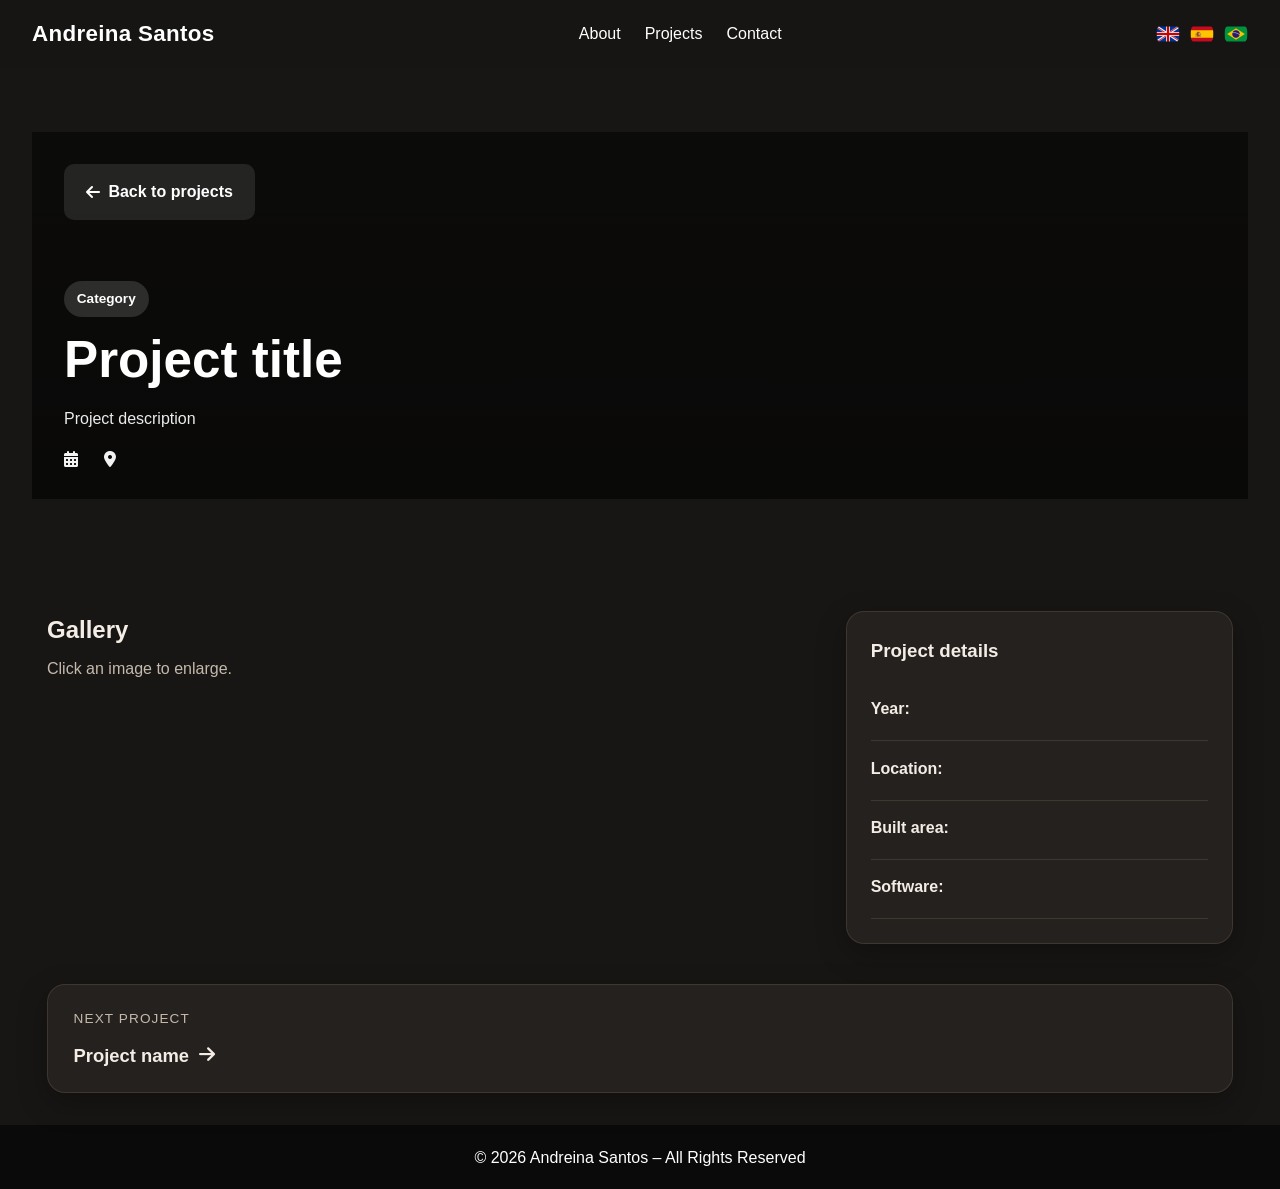
==== project.html @ 49c0d1c9 "Initial portfolio" ====
<!DOCTYPE html>
<html lang="pt">

<head>
    <meta charset="UTF-8">
    <meta name="viewport" content="width=device-width, initial-scale=1.0">
    <title>Project | Andreina Santos | Architecture Portfolio</title>

    <link rel="icon" href="assets/hero/icon.ico">
    <link rel="stylesheet" href="css/style.css">
    <link rel="stylesheet" href="https://cdnjs.cloudflare.com/ajax/libs/font-awesome/6.4.0/css/all.min.css">

    <script src="js/projects-data.js" defer></script>
    <script src="js/script.js" defer></script>
</head>

<body>
    <header>
        <a href="index.html" class="logo">Andreina Santos</a>

        <div class="menu-toggle" id="menu-toggle">
            <i class="fas fa-bars"></i>
        </div>

        <nav id="navbar">
            <ul>
                <li><a href="index.html#about" id="nav-about">About</a></li>
                <li><a href="index.html#projects" id="nav-projects">Projects</a></li>
                <li><a href="index.html#contact" id="nav-contact">Contact</a></li>
            </ul>
        </nav>

        <div class="lang-switch">
            <img src="assets/flags/flag-en.png" alt="English" data-lang="en">
            <img src="assets/flags/flag-es.png" alt="Español" data-lang="es">
            <img src="assets/flags/flag-pt.png" alt="Português" data-lang="pt">
        </div>
    </header>

    <section class="project-hero">
        <div class="project-hero-overlay">
            <a href="index.html#projects" class="back-link">
                <i class="fas fa-arrow-left"></i>
                <span id="back-to-projects">Back to projects</span>
            </a>

            <div class="project-hero-content">
                <span class="project-category" id="project-category">Category</span>
                <h1 id="project-title">Project title</h1>
                <p id="project-desc">Project description</p>

                <div class="project-meta-inline">
                    <span><i class="fas fa-calendar-alt"></i> <span id="year-value"></span></span>
                    <span><i class="fas fa-location-dot"></i> <span id="location-value"></span></span>
                </div>
            </div>
        </div>
    </section>

    <section class="project-layout">
        <div class="project-main">
            <div class="project-gallery-header">
                <h2 id="gallery-title">Gallery</h2>
                <p id="gallery-subtitle">Click an image to enlarge.</p>
            </div>

            <div class="gallery" id="gallery"></div>
        </div>

        <aside class="project-sidebar glass-card">
            <h3 id="details-title">Project details</h3>

            <ul class="project-info-list">
                <li>
                    <strong id="year-label">Year:</strong>
                    <span id="year-value-side"></span>
                </li>
                <li>
                    <strong id="location-label">Location:</strong>
                    <span id="location-value-side"></span>
                </li>
                <li>
                    <strong id="area-label">Built area:</strong>
                    <span id="area-value"></span>
                </li>
                <li>
                    <strong id="software-label">Software:</strong>
                    <span id="software-value"></span>
                </li>
            </ul>
        </aside>
    </section>

    <section class="next-project-section">
        <div class="next-project-card glass-card" id="next-project-card">
            <span class="next-project-label" id="next-project-label">Next Project</span>
            <a href="#" id="next-project-link" class="next-project-link">
                <span id="next-project-name">Project name</span>
                <i class="fas fa-arrow-right"></i>
            </a>
        </div>
    </section>

    <div id="lightbox" class="lightbox">
        <span class="close">&times;</span>
        <img class="lightbox-content" id="lightbox-img" alt="Expanded project image">
        <div class="lightbox-counter" id="lightbox-counter">1 / 1</div>
        <a class="prev">&#10094;</a>
        <a class="next">&#10095;</a>
    </div>

    <footer>
        <p>© 2026 Andreina Santos – All Rights Reserved</p>
    </footer>

    <div id="dark-mode-toggle" aria-label="Toggle dark mode" title="Toggle dark mode">
        <i class="fas fa-moon"></i>
    </div>
</body>

</html>
---- css/style.css ----
:root {
    --bg: #f5f1eb;
    --bg-soft: #fffdf8;
    --text: #25211d;
    --text-soft: #6d645c;
    --primary: #795238;
    --primary-dark: #5c3d2a;
    --border: rgba(75, 53, 35, 0.12);
    --shadow: 0 10px 30px rgba(38, 29, 21, 0.10);
    --radius: 18px;
    --header-bg: rgba(29, 26, 23, 0.90);
}

* {
    margin: 0;
    padding: 0;
    box-sizing: border-box;
}

html {
    scroll-behavior: smooth;
}

body {
    font-family: Arial, sans-serif;
    line-height: 1.6;
    background: var(--bg);
    color: var(--text);
}

img {
    max-width: 100%;
    display: block;
}

header {
    display: flex;
    justify-content: space-between;
    align-items: center;
    gap: 1rem;
    padding: 1rem 2rem;
    background: var(--header-bg);
    color: #fff;
    position: sticky;
    top: 0;
    z-index: 999;
    backdrop-filter: blur(12px);
}

header .logo {
    font-size: 1.4rem;
    font-weight: bold;
    letter-spacing: 0.3px;
    white-space: nowrap;
    color: #fff;
    text-decoration: none;
    transition: color 0.3s ease, transform 0.3s ease;
}

header .logo:hover {
    color: var(--primary);
}

nav ul {
    display: flex;
    list-style: none;
    gap: 24px;
}

nav ul li a {
    color: #fff;
    text-decoration: none;
    transition: color 0.3s ease;
}

nav ul li a:hover {
    color: var(--primary);
}

.lang-switch {
    display: flex;
    align-items: center;
}

.lang-switch img {
    width: 24px;
    margin-left: 10px;
    cursor: pointer;
    border-radius: 50%;
    transition: transform 0.25s ease;
}

.lang-switch img:hover {
    transform: scale(1.12);
}

.menu-toggle {
    display: none;
    font-size: 1.8rem;
    cursor: pointer;
    color: #fff;
}

section {
    padding: 4rem 2rem;
}

.section-heading {
    max-width: 900px;
    margin: 0 auto 2rem;
    text-align: center;
}

.section-tag {
    display: inline-block;
    margin-bottom: 0.8rem;
    padding: 0.35rem 0.9rem;
    background: rgba(121, 82, 56, 0.12);
    color: var(--primary-dark);
    border-radius: 999px;
    font-size: 0.85rem;
    font-weight: bold;
}

.section-heading h2 {
    position: relative;
    display: block;
    width: fit-content;
    margin: 0 auto 0.9rem;
    font-size: 2rem;
    padding-bottom: 10px;
}

.section-heading h2::after {
    content: "";
    position: absolute;
    left: 50%;
    bottom: 0;
    width: 0;
    height: 2px;
    background: linear-gradient(90deg, transparent, var(--primary), transparent);
    transform: translateX(-50%);
    transition: width 0.45s ease;
}

.section-reveal.visible .section-heading h2::after {
    width: 110px;
}

.section-subtitle {
    max-width: 650px;
    margin: 0 auto;
    color: var(--text-soft);
}

.hero {
    min-height: 88vh;
    display: flex;
    align-items: center;
    justify-content: center;
    text-align: center;
    padding: 6rem 2rem;
    color: #fff;
    position: relative;
    overflow: hidden;
}

.hero-video {
    position: absolute;
    top: 50%;
    left: 50%;
    width: 100%;
    height: 100%;
    object-fit: cover;
    transform: translate(-50%, -50%);
    z-index: 0;
}

.hero-overlay {
    position: absolute;
    inset: 0;
    background: linear-gradient(rgba(0, 0, 0, 0.58), rgba(0, 0, 0, 0.68));
    z-index: 1;
}

.hero-content {
    max-width: 820px;
    animation: fadeUp 0.9s ease;
    position: relative;
    z-index: 2;
}

.hero-kicker {
    display: inline-block;
    margin-bottom: 1rem;
    padding: 0.4rem 0.95rem;
    border: 1px solid rgba(255, 255, 255, 0.22);
    border-radius: 999px;
    font-size: 0.9rem;
    backdrop-filter: blur(6px);
}

.hero h1 {
    font-size: clamp(2.3rem, 5vw, 4.2rem);
    line-height: 1.1;
    margin-bottom: 1rem;
}

.hero p {
    max-width: 700px;
    margin: 0 auto 1.7rem;
    font-size: 1.05rem;
    color: rgba(255, 255, 255, 0.9);
}

.hero-actions {
    display: flex;
    justify-content: center;
    gap: 14px;
    flex-wrap: wrap;
}

.btn-hero,
.btn-outline,
.back-link {
    position: relative;
    overflow: hidden;
    display: inline-flex;
    align-items: center;
    justify-content: center;
    gap: 8px;
    padding: 0.95rem 1.4rem;
    border-radius: 10px;
    text-decoration: none;
    font-weight: bold;
    transition: all 0.3s ease;
}

.btn-hero::before,
.btn-outline::before,
.back-link::before {
    content: "";
    position: absolute;
    top: 0;
    left: -120%;
    width: 120%;
    height: 2px;
    background: rgba(255, 255, 255, 0.9);
    transition: left 0.4s ease;
}

.btn-hero:hover::before,
.btn-outline:hover::before,
.back-link:hover::before {
    left: 100%;
}

.btn-hero {
    background: var(--primary);
    color: #fff;
    box-shadow: 0 10px 30px rgba(121, 82, 56, 0.25);
}

.btn-hero:hover {
    background: var(--primary-dark);
    transform: translateY(-3px);
}

.btn-outline {
    border: 1px solid rgba(255, 255, 255, 0.28);
    color: #fff;
    background: rgba(255, 255, 255, 0.06);
}

.btn-outline:hover {
    transform: translateY(-3px);
    background: rgba(255, 255, 255, 0.12);
}

.glass-card {
    background: rgba(255, 255, 255, 0.7);
    border: 1px solid rgba(255, 255, 255, 0.5);
    backdrop-filter: blur(12px);
    box-shadow: var(--shadow);
    border-radius: var(--radius);
}

.about-container {
    display: flex;
    align-items: center;
    gap: 2rem;
    flex-wrap: wrap;
    max-width: 1100px;
    margin: 0 auto;
    padding: 2rem;
}

.about-img img {
    width: 220px;
    height: 220px;
    object-fit: cover;
    border-radius: 50%;
    box-shadow: 0 12px 30px rgba(0, 0, 0, 0.15);
}

.about-text {
    flex: 1;
    min-width: 280px;
}

.about-text p {
    margin-top: 1rem;
    color: var(--text-soft);
}

.projects-toolbar {
    max-width: 1200px;
    margin: 0 auto 2rem;
    display: flex;
    gap: 1rem;
    justify-content: space-between;
    align-items: center;
    flex-wrap: wrap;
}

.projects-actions {
    display: flex;
    justify-content: center;
    margin-top: 2rem;
}

.btn-load-more {
    border: none;
    padding: 0.95rem 1.4rem;
    border-radius: 10px;
    background: var(--primary);
    color: #fff;
    font-weight: bold;
    cursor: pointer;
    box-shadow: 0 10px 30px rgba(121, 82, 56, 0.25);
    transition: all 0.3s ease;
}

.btn-load-more:hover {
    background: var(--primary-dark);
    transform: translateY(-3px);
}

body.dark-mode .btn-load-more {
    background: var(--primary);
    color: #fff;
}

body.dark-mode .btn-load-more:hover {
    background: var(--primary-dark);
}

body.dark-mode .card:hover {
    border-color: rgba(121, 82, 56, 0.45);
}

.filter-buttons {
    display: flex;
    gap: 10px;
    flex-wrap: wrap;
}

.filter-btn {
    border: none;
    padding: 0.75rem 1rem;
    border-radius: 999px;
    background: #fff;
    color: var(--text);
    cursor: pointer;
    box-shadow: var(--shadow);
    transition: all 0.25s ease;
}

.filter-btn:hover,
.filter-btn.active {
    background: var(--primary);
    color: #fff;
    transform: translateY(-2px);
}

.search-box {
    display: flex;
    align-items: center;
    gap: 10px;
    background: #fff;
    padding: 0.8rem 1rem;
    border-radius: 999px;
    box-shadow: var(--shadow);
    min-width: 260px;
}

.search-box i {
    color: var(--text-soft);
}

.search-box input {
    border: none;
    outline: none;
    width: 100%;
    background: transparent;
    color: var(--text);
}

.project-grid {
    max-width: 1200px;
    margin: 0 auto;
    display: grid;
    grid-template-columns: repeat(auto-fit, minmax(280px, 1fr));
    gap: 22px;
}

.card {
    position: relative;
    border-radius: 18px;
    overflow: hidden;
    background: #fff;
    box-shadow: var(--shadow);
    border: 1px solid var(--border);
    transition: transform 0.35s ease, box-shadow 0.35s ease, border-color 0.35s ease;
}

.card::before,
.card::after {
    content: "";
    position: absolute;
    width: 34px;
    height: 34px;
    opacity: 0;
    transition: opacity 0.35s ease, transform 0.35s ease;
    pointer-events: none;
    z-index: 3;
}

.card::before {
    top: 12px;
    left: 12px;
    border-top: 2px solid var(--primary);
    border-left: 2px solid var(--primary);
    transform: translate(-6px, -6px);
}

.card::after {
    bottom: 12px;
    right: 12px;
    border-bottom: 2px solid var(--primary);
    border-right: 2px solid var(--primary);
    transform: translate(6px, 6px);
}

.card:hover {
    transform: translateY(-8px);
    box-shadow: 0 20px 45px rgba(15, 23, 42, 0.14);
    border-color: rgba(121, 82, 56, 0.35);
}

.card:hover::before,
.card:hover::after {
    opacity: 1;
    transform: translate(0, 0);
}

.card a {
    text-decoration: none;
    color: inherit;
    display: block;
}

.card-image-wrap {
    position: relative;
    overflow: hidden;
}

.card img {
    width: 100%;
    height: 250px;
    object-fit: cover;
    transition: transform 0.5s ease;
}

.card:hover img {
    transform: scale(1.06);
}

.card-overlay {
    position: absolute;
    inset: 0;
    background: linear-gradient(to top, rgba(0, 0, 0, 0.58), rgba(0, 0, 0, 0.12));
    display: flex;
    align-items: flex-end;
    justify-content: flex-start;
    padding: 1rem;
    opacity: 0;
    transition: opacity 0.3s ease;
}

.card:hover .card-overlay {
    opacity: 1;
}

.card-view {
    color: #fff;
    font-weight: bold;
    background: rgba(255, 255, 255, 0.16);
    padding: 0.45rem 0.8rem;
    border-radius: 999px;
    backdrop-filter: blur(6px);
}

.card-info {
    padding: 1.15rem;
}

.card-top-meta,
.card-bottom-meta {
    display: flex;
    flex-wrap: wrap;
    gap: 8px;
}

.card-top-meta {
    margin-bottom: 0.9rem;
}

.card-bottom-meta {
    margin-top: 1rem;
}

.badge {
    display: inline-flex;
    padding: 0.35rem 0.7rem;
    border-radius: 999px;
    background: rgba(121, 82, 56, 0.1);
    color: var(--primary-dark);
    font-size: 0.8rem;
    font-weight: bold;
}

.card-info h3 {
    font-size: 1.1rem;
    line-height: 1.35;
    margin-bottom: 0.55rem;
}

.card-info p {
    color: var(--text-soft);
    font-size: 0.95rem;
}

.card-bottom-meta span {
    font-size: 0.82rem;
    color: #75695f;
}

.empty-state {
    text-align: center;
    margin-top: 1.5rem;
    color: var(--text-soft);
}

#contact {
    text-align: center;
}

.contact-card {
    max-width: 700px;
    margin: 0 auto;
    padding: 2rem;
}

.socials {
    margin-top: 0.6rem;
    display: flex;
    justify-content: center;
    gap: 18px;
}

.socials a {
    width: 58px;
    height: 58px;
    display: inline-flex;
    align-items: center;
    justify-content: center;
    border-radius: 50%;
    background: #fff;
    color: var(--text);
    font-size: 1.45rem;
    box-shadow: var(--shadow);
    text-decoration: none;
    transition: transform 0.3s ease, background 0.3s ease, color 0.3s ease, box-shadow 0.3s ease;
}

.socials a:hover {
    transform: translateY(-4px) scale(1.08);
}

.socials a.linkedin:hover {
    background: #0a66c2;
    color: #fff;
    box-shadow: 0 10px 25px rgba(10, 102, 194, 0.35);
}

.socials a.instagram:hover {
    background: linear-gradient(135deg, #f58529, #dd2a7b, #8134af, #515bd4);
    color: #fff;
    box-shadow: 0 10px 25px rgba(221, 42, 123, 0.35);
}

.socials a.email:hover {
    background: var(--primary);
    color: #fff;
    box-shadow: 0 10px 25px rgba(121, 82, 56, 0.35);
}

footer {
    text-align: center;
    padding: 1.2rem;
    background: #111;
    color: #fff;
    margin-top: 2rem;
}

.project-hero {
    min-height: 55vh;
    background-position: center;
    background-size: cover;
    background-repeat: no-repeat;
    display: flex;
    align-items: stretch;
}

.project-hero-overlay {
    width: 100%;
    padding: 2rem;
    background: linear-gradient(rgba(0, 0, 0, 0.5), rgba(0, 0, 0, 0.6));
    color: #fff;
    display: flex;
    flex-direction: column;
    justify-content: space-between;
}

.back-link {
    align-self: flex-start;
    margin-bottom: 2rem;
    background: rgba(255, 255, 255, 0.1);
    color: #fff;
}

.back-link:hover {
    background: rgba(255, 255, 255, 0.18);
    transform: translateY(-2px);
}

.project-hero-content {
    max-width: 900px;
}

.project-category {
    display: inline-block;
    margin-bottom: 0.9rem;
    padding: 0.45rem 0.8rem;
    border-radius: 999px;
    background: rgba(255, 255, 255, 0.14);
    font-size: 0.85rem;
    font-weight: bold;
}

.project-hero-content h1 {
    font-size: clamp(2rem, 4vw, 3.4rem);
    line-height: 1.15;
    margin-bottom: 1rem;
}

.project-hero-content p {
    max-width: 760px;
    color: rgba(255, 255, 255, 0.92);
}

.project-meta-inline {
    margin-top: 1.2rem;
    display: flex;
    gap: 18px;
    flex-wrap: wrap;
}

.project-meta-inline span {
    display: inline-flex;
    align-items: center;
    gap: 8px;
    color: rgba(255, 255, 255, 0.95);
}

.project-layout {
    max-width: 1250px;
    margin: 0 auto;
    padding: 3rem 2rem 0;
    display: grid;
    grid-template-columns: 2fr 1fr;
    gap: 24px;
}

.project-main {
    min-width: 0;
}

.project-gallery-header {
    margin-bottom: 1.4rem;
}

.project-gallery-header h2 {
    margin-bottom: 0.4rem;
}

.project-gallery-header p {
    color: var(--text-soft);
}

.project-sidebar {
    padding: 1.5rem;
    align-self: start;
    position: sticky;
    top: 100px;
}

.project-sidebar h3 {
    margin-bottom: 1rem;
}

.project-info-list {
    list-style: none;
}

.project-info-list li {
    display: flex;
    flex-direction: column;
    gap: 4px;
    padding: 0.9rem 0;
    border-bottom: 1px solid var(--border);
}

.next-project-section {
    max-width: 1250px;
    margin: 2.5rem auto 0;
    padding: 0 2rem;
}

.next-project-card {
    padding: 1.4rem 1.6rem;
    display: flex;
    flex-direction: column;
    gap: 0.7rem;
}

.next-project-label {
    font-size: 0.85rem;
    color: var(--text-soft);
    text-transform: uppercase;
    letter-spacing: 0.08em;
}

.next-project-link {
    display: inline-flex;
    align-items: center;
    gap: 10px;
    font-size: 1.15rem;
    font-weight: bold;
    color: var(--text);
    text-decoration: none;
    transition: color 0.3s ease, transform 0.3s ease;
}

.next-project-link:hover {
    color: var(--primary);
    transform: translateX(4px);
}

.gallery {
    display: grid;
    grid-template-columns: repeat(2, minmax(0, 1fr));
    gap: 16px;
}

.featured-image {
    grid-column: 1 / -1;
    height: 520px;
}

.img-wrapper {
    position: relative;
    overflow: hidden;
    border-radius: 14px;
    cursor: pointer;
    box-shadow: var(--shadow);
    height: 320px;
    background: #111;
}

.img-wrapper img {
    width: 100%;
    height: 100%;
    object-fit: cover;
    transition: transform 0.35s ease;
}

.img-wrapper {
    position: relative;
    overflow: hidden;
    border-radius: 14px;
    cursor: pointer;
    box-shadow: var(--shadow);
}

.img-wrapper img {
    width: 100%;
    height: 280px;
    object-fit: cover;
    transition: transform 0.35s ease;
}

.img-wrapper:hover img {
    transform: scale(1.06);
}

.zoom-icon {
    position: absolute;
    top: 50%;
    left: 50%;
    transform: translate(-50%, -50%) scale(0.8);
    opacity: 0;
    color: #fff;
    font-size: 2rem;
    pointer-events: none;
    transition: all 0.3s ease;
}

.img-wrapper::before {
    content: "";
    position: absolute;
    inset: 0;
    background: rgba(0, 0, 0, 0.34);
    opacity: 0;
    transition: opacity 0.3s ease;
}

.img-wrapper:hover::before {
    opacity: 1;
}

.img-wrapper:hover .zoom-icon {
    opacity: 1;
    transform: translate(-50%, -50%) scale(1);
}

.lightbox {
    display: none;
    position: fixed;
    z-index: 3000;
    padding-top: 60px;
    inset: 0;
    background: rgba(0, 0, 0, 0.92);
}

.lightbox img {
    margin: auto;
    display: block;
    width: 80vw;
    height: 80vh;
    object-fit: contain;
    border-radius: 8px;
}


/*
.lightbox img {
    margin: auto;
    display: block;
    width: 70vw;   se para reduzir o tamanho da imagem na tela, altere para 60vw
    height: 70vh;  se para reduzir o tamanho da imagem na tela, altere para 60vh 
    object-fit: contain;
    border-radius: 12px;
    background: #111;
    padding: 10px;
}
*/

.lightbox .close {
    position: absolute;
    top: 20px;
    right: 35px;
    color: #fff;
    font-size: 40px;
    font-weight: bold;
    cursor: pointer;
}

.lightbox .prev,
.lightbox .next {
    cursor: pointer;
    position: absolute;
    top: 50%;
    padding: 16px;
    color: white;
    font-weight: bold;
    font-size: 30px;
    user-select: none;
    transform: translateY(-50%);
}

.lightbox .prev {
    left: 10px;
}

.lightbox .next {
    right: 10px;
}

.project-not-found {
    text-align: center;
    padding: 4rem 1rem;
}

.section-reveal {
    opacity: 0;
    transform: translateY(28px);
    transition: all 0.7s ease;
}

.section-reveal.visible {
    opacity: 1;
    transform: translateY(0);
}

.reveal-card {
    opacity: 0;
    transform: translateY(20px);
    animation: cardReveal 0.65s ease forwards;
}

.lightbox-counter {
    position: absolute;
    bottom: 25px;
    left: 50%;
    transform: translateX(-50%);
    padding: 8px 14px;
    border-radius: 999px;
    background: rgba(255, 255, 255, 0.12);
    color: #fff;
    font-size: 0.95rem;
    font-weight: bold;
    backdrop-filter: blur(6px);
}

.lightbox .prev.disabled,
.lightbox .next.disabled {
    opacity: 0.3;
    pointer-events: none;
}

#dark-mode-toggle {
    position: fixed;
    bottom: 2rem;
    right: 2rem;
    width: 54px;
    height: 54px;
    background-color: #fff;
    color: #333;
    border-radius: 50%;
    display: none;
    /* ocultado propositalmente — mude para "display: flex" para reativar o botão de troca de tema */
    justify-content: center;
    align-items: center;
    cursor: pointer;
    box-shadow: var(--shadow);
    z-index: 999;
    transition: all 0.3s ease;
}

#dark-mode-toggle i {
    font-size: 1.2rem;
}

body.dark-mode {
    --bg: #171614;
    --bg-soft: #25211e;
    --text: #f3ede5;
    --text-soft: #c5b9ac;
    --border: rgba(231, 208, 181, 0.12);
    --shadow: 0 10px 30px rgba(0, 0, 0, 0.28);
    --header-bg: rgba(23, 22, 20, 0.92);
}

body.dark-mode .glass-card,
body.dark-mode .card,
body.dark-mode .filter-btn,
body.dark-mode .search-box,
body.dark-mode .socials a,
body.dark-mode #dark-mode-toggle {
    background: var(--bg-soft);
    color: var(--text);
    border-color: var(--border);
}

body.dark-mode .filter-btn:hover,
body.dark-mode .filter-btn.active {
    background: var(--primary);
    color: #fff;
    border-color: var(--primary);
    box-shadow: 0 0 0 2px rgba(121, 82, 56, 0.18);
}

body.dark-mode .badge {
    background: rgba(121, 82, 56, 0.18);
    color: #e5c29c;
}

body.dark-mode .card-info p,
body.dark-mode .section-subtitle,
body.dark-mode .project-gallery-header p,
body.dark-mode .about-text p,
body.dark-mode .empty-state {
    color: var(--text-soft);
}

body.dark-mode .btn-outline {
    background: rgba(255, 255, 255, 0.08);
}

body.dark-mode footer {
    background: #0a0a0a;
}

@keyframes fadeUp {
    from {
        opacity: 0;
        transform: translateY(22px);
    }
    to {
        opacity: 1;
        transform: translateY(0);
    }
}

@keyframes cardReveal {
    to {
        opacity: 1;
        transform: translateY(0);
    }
}

@media (max-width: 992px) {
    .project-layout {
        grid-template-columns: 1fr;
    }
    .project-sidebar {
        position: static;
    }
}

@media (max-width: 768px) {
    header {
        flex-wrap: wrap;
    }
    .menu-toggle {
        display: block;
        margin-left: auto;
    }
    nav {
        position: absolute;
        top: 72px;
        left: 0;
        width: 100%;
        background: #111;
        display: none;
        flex-direction: column;
    }
    nav.active {
        display: flex;
    }
    nav ul {
        flex-direction: column;
        width: 100%;
        padding: 1rem 0;
        gap: 12px;
    }
    nav ul li {
        text-align: center;
    }
    .lang-switch {
        width: 100%;
        justify-content: center;
        margin-top: 0.5rem;
    }
    .hero {
        min-height: 76vh;
    }
    .about-container {
        text-align: center;
        justify-content: center;
        padding: 1.5rem;
    }
    .about-img img {
        width: 180px;
        height: 180px;
    }
    .projects-toolbar {
        align-items: stretch;
    }
    .search-box {
        min-width: 100%;
    }
    .project-hero-overlay {
        padding: 1.4rem;
    }
    .project-layout {
        padding: 2rem 1rem 0;
    }
    section {
        padding: 3rem 1rem;
    }
    .gallery {
        grid-template-columns: 1fr;
    }
    .featured-image {
        height: 340px;
    }
    .img-wrapper {
        height: 260px;
    }
}
/* Three architectural scenes belong to three real page sections. */
html { scroll-behavior: smooth; }
.home-page header {
    position: fixed;
    inset: 0 0 auto;
    width: 100%;
    background: transparent;
    color: #fff;
    backdrop-filter: none;
    -webkit-backdrop-filter: none;
    transition: background .3s ease, color .3s ease;
}
.home-page.header-on-plan header {
    background: rgba(248, 245, 239, .78);
    color: #25211d;
    backdrop-filter: blur(12px);
    -webkit-backdrop-filter: blur(12px);
}
.home-page.header-on-plan header .logo,
.home-page.header-on-plan header nav a,
.home-page.header-on-plan header .menu-toggle { color: #25211d; }
.home-page.header-over-content header {
    background: rgba(29, 26, 23, .85);
    backdrop-filter: blur(12px);
    -webkit-backdrop-filter: blur(12px);
}
.home-page .hero {
    min-height: 100svh;
    padding: 7rem max(6vw, 24px) 5rem;
    display: flex;
    align-items: center;
    justify-content: flex-start;
    text-align: left;
    background: url('../assets/hero/scene-living.webp') center center / cover no-repeat;
    isolation: isolate;
}
.home-page .hero::before {
    content: '';
    position: absolute;
    inset: 0;
    background: linear-gradient(90deg, rgba(16,15,14,.57), rgba(16,15,14,.17) 58%, transparent);
    z-index: -1;
}
.home-page .hero-content { max-width: 650px; animation: fadeUp .9s ease; }
.home-page .hero-kicker {
    border: 0;
    border-bottom: 1px solid rgba(255,255,255,.75);
    border-radius: 0;
    padding: 0 0 .55rem;
    font-size: .72rem;
    text-transform: uppercase;
    letter-spacing: .22em;
    backdrop-filter: none;
}
.home-page .hero h1 {
    font-size: clamp(3.6rem, 8vw, 8rem);
    font-weight: 400;
    line-height: .98;
    letter-spacing: -.055em;
    margin: .5rem 0 1.25rem;
}
.home-page .hero p { margin: 0 0 2rem; }
.home-page .hero-actions { justify-content: flex-start; }
.hero-scroll-cue {
    position: absolute;
    left: max(6vw, 24px);
    bottom: 6vh;
    font-size: .7rem;
    text-transform: uppercase;
    letter-spacing: .18em;
}
#about {
    min-height: 100svh;
    padding: max(7rem, 12vh) 2rem 6rem;
    display: flex;
    flex-direction: column;
    justify-content: center;
    position: relative;
    isolation: isolate;
    background: url('../assets/hero/scene-kitchen.webp') center / cover no-repeat;
    color: #fff;
}
#about::before {
    content: '';
    position: absolute;
    inset: 0;
    background: linear-gradient(90deg, rgba(13,15,16,.64), rgba(13,15,16,.32));
    z-index: -1;
}
#about .section-heading h2 { font-size: clamp(2.6rem, 5vw, 5rem); font-weight: 400; }
#about .section-tag { color: #fff; background: rgba(0,0,0,.3); }
#about .about-container,
body.dark-mode #about .about-container {
    background: rgba(16,19,21,.70);
    border-color: rgba(255,255,255,.25);
    color: #fff;
    max-width: 980px;
}
#about .about-text p,
body.dark-mode #about .about-text p { color: rgba(255,255,255,.82); }
#projects { padding: 0; }
.projects-intro {
    min-height: 82svh;
    padding: 8rem 2rem 5rem;
    display: flex;
    align-items: center;
    justify-content: center;
    background: url('../assets/hero/scene-plan.webp') center / cover no-repeat;
    color: #25211d;
}
.projects-intro .section-heading h2 { font-size: clamp(3rem, 6vw, 6rem); font-weight: 400; }
.projects-intro .section-subtitle,
body.dark-mode .projects-intro .section-subtitle { color: #4b4741; }
.projects-intro .section-tag { background: rgba(255,255,255,.8); }
.projects-body { padding: 4rem 2rem 5rem; background: var(--bg); }
@media (max-width: 700px) {
    .home-page .hero { background-position: 58% center; padding: 7rem 24px 5rem; }
    .home-page .hero h1 { font-size: clamp(3.1rem, 14vw, 5rem); }
    #about { padding: 7rem 1rem 4rem; }
    #about .about-container { padding: 1.5rem; }
    .projects-intro { padding: 7rem 1rem 4rem; min-height: 70svh; }
    .projects-body { padding: 3rem 1rem 4rem; }
    .home-page.header-on-plan nav.active { background: rgba(248,245,239,.96); }
}
/* Paint the tint above the photograph and the content above the tint. */
.home-page .hero::before, #about::before { z-index: 0; }
.home-page .hero-content, #about > .section-heading, #about > .about-container { position: relative; z-index: 1; }
.projects-intro { position: relative; isolation: isolate; }
.projects-intro::before {
    content: '';
    position: absolute;
    inset: 0;
    z-index: -1;
    background: radial-gradient(ellipse 38rem 18rem at center, rgba(246,241,233,.62), transparent 78%);
    pointer-events: none;
}
.projects-intro .section-heading {
    max-width: 850px;
    background: transparent;
    border: 0;
    border-radius: 0;
    padding: 0;
    backdrop-filter: none;
    -webkit-backdrop-filter: none;
}
.projects-intro .section-heading h2 {
    font-size: clamp(2.6rem, 5vw, 5rem);
    line-height: 1.1;
    margin-bottom: .8rem;
    text-shadow: 0 1px 20px rgba(255,255,255,.9);
}
.projects-intro .section-tag { background: rgba(34,30,27,.88); color: #fff; }
.projects-intro .section-subtitle,
body.dark-mode .projects-intro .section-subtitle {
    color: #332e2a;
    text-shadow: 0 1px 14px rgba(255,255,255,.95);
}
.home-page:not(.dark-mode).header-over-content header {
    background: rgba(245,241,235,.9);
    color: #25211d;
}
.home-page:not(.dark-mode).header-over-content header .logo,
.home-page:not(.dark-mode).header-over-content header nav a,
.home-page:not(.dark-mode).header-over-content header .menu-toggle { color: #25211d; }

/* Continuous scroll journey: the photographs stay in the viewport while
   the existing page content moves across them. */
.home-page { --kitchen-progress: 0; --plan-progress: 0; }
.site-backdrop {
    position: fixed;
    inset: 0;
    z-index: 0;
    overflow: hidden;
    pointer-events: none;
    background: #bfb2a1;
}
.backdrop-scene {
    position: absolute;
    inset: 0;
    background-position: center;
    background-size: cover;
    background-repeat: no-repeat;
    will-change: opacity, clip-path;
}
.scene-living { background-image: url('../assets/hero/scene-living.webp'); }
.scene-kitchen { background-image: url('../assets/hero/scene-kitchen.webp'); opacity: var(--kitchen-progress); }
.scene-plan { background-image: url('../assets/hero/scene-plan.webp'); opacity: var(--plan-progress); }
@supports (clip-path: circle(50% at 50% 50%)) {
    .scene-kitchen {
        opacity: 1;
        clip-path: circle(calc(var(--kitchen-progress) * 150%) at 66% 43%);
    }
    .scene-plan {
        opacity: 1;
        clip-path: circle(calc(var(--plan-progress) * 150%) at 50% 50%);
    }
}
.home-page section, .home-page footer { position: relative; z-index: 1; }
.home-page .hero,
.home-page #about,
.home-page .projects-intro { background: transparent; }
.home-page #about { isolation: isolate; }
.home-page #projects { background: transparent; }
.home-page .projects-body {
    background: rgba(23,22,20,.67);
    min-height: 50vh;
    backdrop-filter: blur(2px);
    -webkit-backdrop-filter: blur(2px);
}
.home-page #contact {
    background: rgba(23,22,20,.64);
    backdrop-filter: blur(2px);
    -webkit-backdrop-filter: blur(2px);
}
.home-page:not(.dark-mode) .projects-body { background: rgba(245,241,235,.78); }
.home-page:not(.dark-mode) #contact { background: rgba(245,241,235,.76); }
.home-page.header-over-content header { background: rgba(18,20,23,.82); }
.home-page:not(.dark-mode).header-over-content header { background: rgba(245,241,235,.86); }
@media (prefers-reduced-motion: reduce) {
    .scene-kitchen, .scene-plan { clip-path: none; }
}
.projects-intro::before { z-index: 0; }
.projects-intro .section-heading { position: relative; z-index: 1; }

/* The footer joins the contact section without an empty strip. */
.home-page footer { margin-top: 0; }

/* Transparent on the opening frame; a quiet glass bar appears on scroll. */
.home-page.header-scrolled:not(.header-on-plan):not(.header-over-content) header {
    background: rgba(29, 26, 23, .58);
    backdrop-filter: blur(14px);
    -webkit-backdrop-filter: blur(14px);
    box-shadow: 0 1px 0 rgba(255,255,255,.10);
}

/* Warm architectural palette, with legible accents in both themes. */
body.dark-mode .section-tag {
    background: rgba(229, 194, 156, .17);
    color: #e5c29c;
}
body.dark-mode .projects-intro .section-tag {
    background: rgba(34, 30, 27, .88);
    color: #fff;
}
:where(a, button, input):focus-visible {
    outline: 2px solid #b8906a;
    outline-offset: 3px;
}
.home-page header .logo:hover,
.home-page header nav a:hover,
body.dark-mode .next-project-link:hover { color: #e5c29c; }
.home-page.header-on-plan header .logo:hover,
.home-page.header-on-plan header nav a:hover,
.home-page:not(.dark-mode).header-over-content header .logo:hover,
.home-page:not(.dark-mode).header-over-content header nav a:hover { color: #795238; }
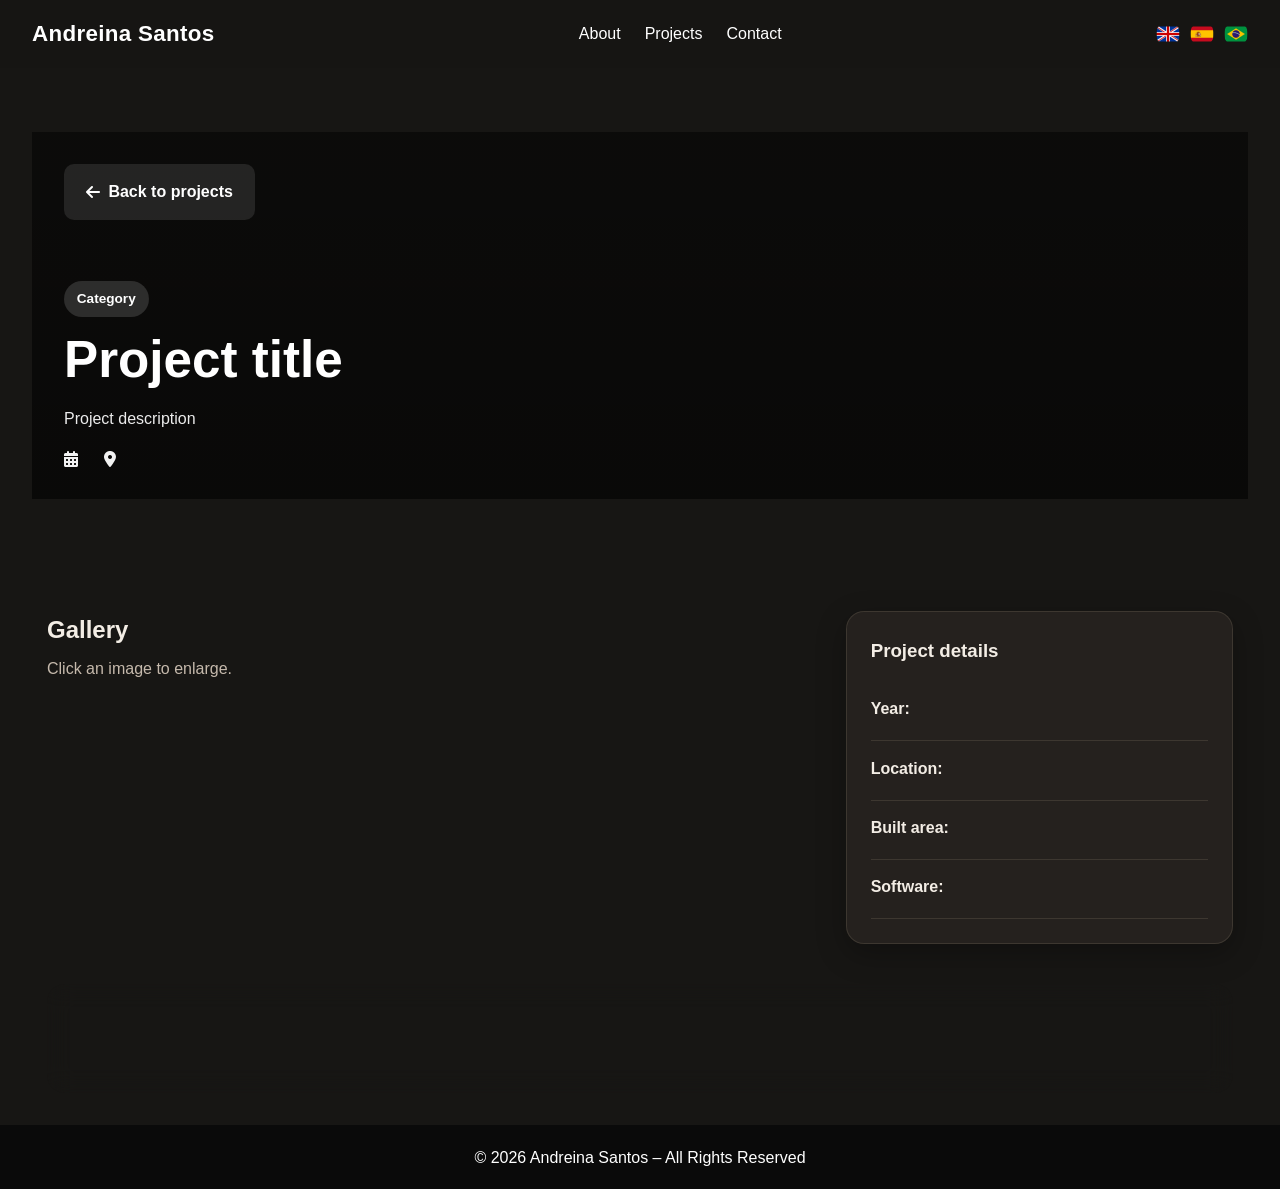
==== commit fcdb9c93: "update translate and details" ====
--- a/project.html
+++ b/project.html
@@ -1,5 +1,5 @@
 <!DOCTYPE html>
-<html lang="pt">
+<html lang="en">
 
 <head>
     <meta charset="UTF-8">
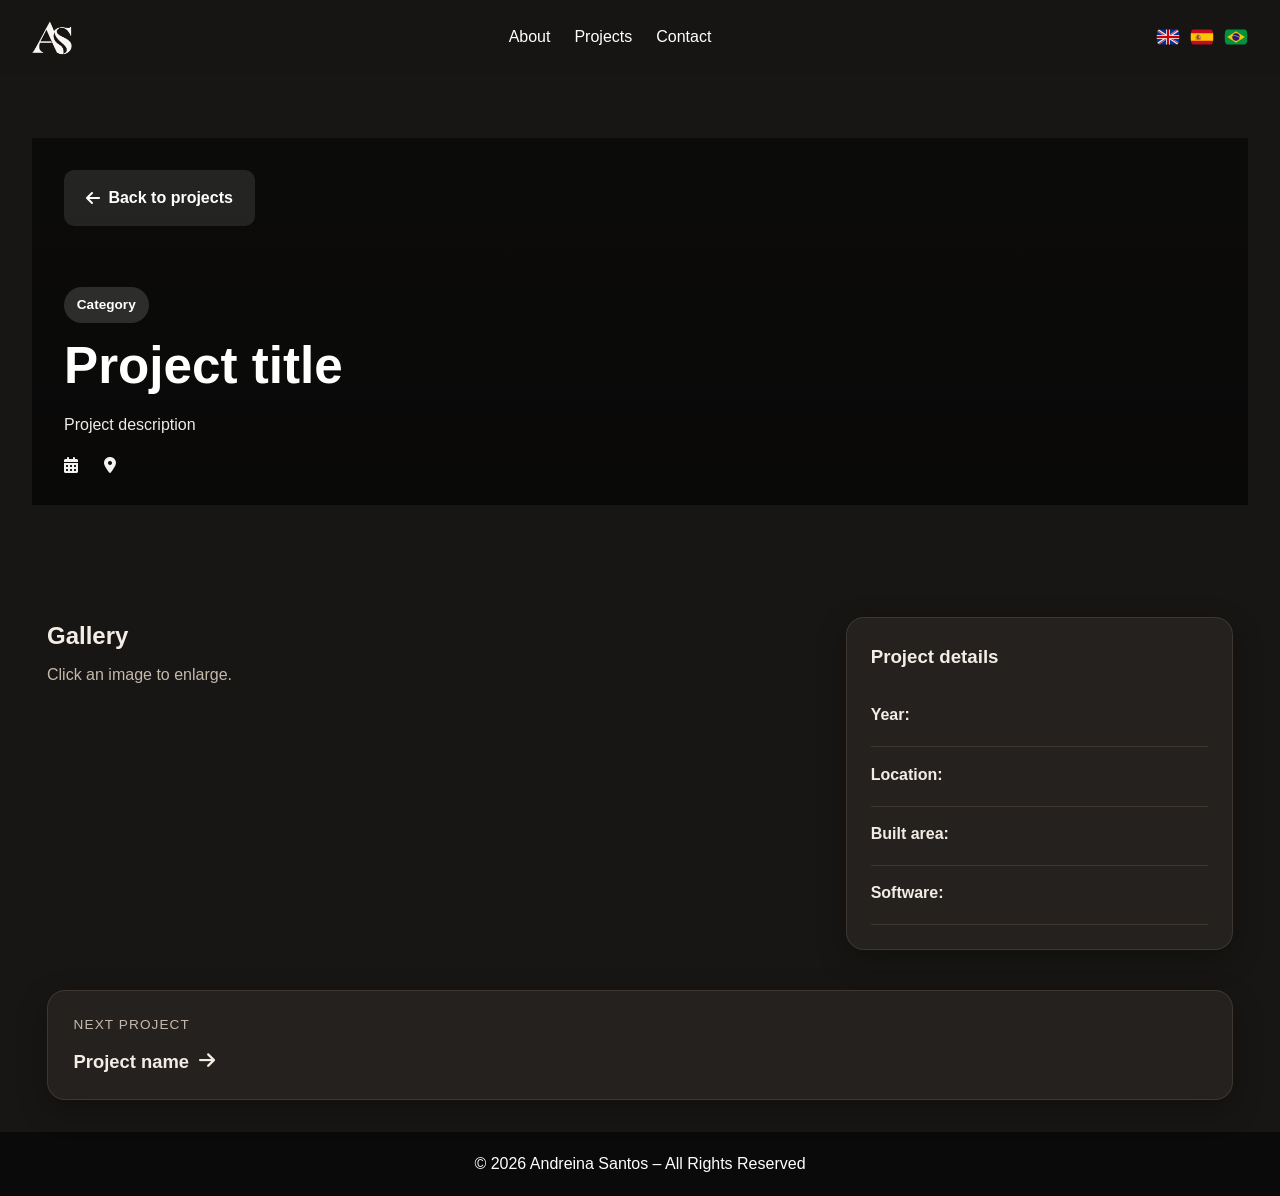
==== commit 49d66154: "update new logo" ====
--- a/project.html
+++ b/project.html
@@ -16,7 +16,9 @@
 
 <body>
     <header>
-        <a href="index.html" class="logo">Andreina Santos</a>
+        <a href="index.html" class="logo" aria-label="Andreina Santos - Home">
+            <img src="assets/hero/logo-as.png" alt="Andreina Santos" class="logo-img">
+        </a>
 
         <div class="menu-toggle" id="menu-toggle">
             <i class="fas fa-bars"></i>
--- a/css/style.css
+++ b/css/style.css
@@ -1033,6 +1033,16 @@
     background: #0a0a0a;
 }
 
+
+/* Logotipo da barra superior */
+
+.logo-img {
+    display: block;
+    width: auto;
+    height: 42px;
+    object-fit: contain;
+}
+
 @keyframes fadeUp {
     from {
         opacity: 0;
@@ -1131,8 +1141,14 @@
         height: 260px;
     }
 }
+
+
 /* Three architectural scenes belong to three real page sections. */
-html { scroll-behavior: smooth; }
+
+html {
+    scroll-behavior: smooth;
+}
+
 .home-page header {
     position: fixed;
     inset: 0 0 auto;
@@ -1143,20 +1159,26 @@
     -webkit-backdrop-filter: none;
     transition: background .3s ease, color .3s ease;
 }
+
 .home-page.header-on-plan header {
     background: rgba(248, 245, 239, .78);
     color: #25211d;
     backdrop-filter: blur(12px);
     -webkit-backdrop-filter: blur(12px);
 }
+
 .home-page.header-on-plan header .logo,
 .home-page.header-on-plan header nav a,
-.home-page.header-on-plan header .menu-toggle { color: #25211d; }
+.home-page.header-on-plan header .menu-toggle {
+    color: #25211d;
+}
+
 .home-page.header-over-content header {
     background: rgba(29, 26, 23, .85);
     backdrop-filter: blur(12px);
     -webkit-backdrop-filter: blur(12px);
 }
+
 .home-page .hero {
     min-height: 100svh;
     padding: 7rem max(6vw, 24px) 5rem;
@@ -1167,17 +1189,23 @@
     background: url('../assets/hero/scene-living.webp') center center / cover no-repeat;
     isolation: isolate;
 }
+
 .home-page .hero::before {
     content: '';
     position: absolute;
     inset: 0;
-    background: linear-gradient(90deg, rgba(16,15,14,.57), rgba(16,15,14,.17) 58%, transparent);
+    background: linear-gradient(90deg, rgba(16, 15, 14, .57), rgba(16, 15, 14, .17) 58%, transparent);
     z-index: -1;
 }
-.home-page .hero-content { max-width: 650px; animation: fadeUp .9s ease; }
+
+.home-page .hero-content {
+    max-width: 650px;
+    animation: fadeUp .9s ease;
+}
+
 .home-page .hero-kicker {
     border: 0;
-    border-bottom: 1px solid rgba(255,255,255,.75);
+    border-bottom: 1px solid rgba(255, 255, 255, .75);
     border-radius: 0;
     padding: 0 0 .55rem;
     font-size: .72rem;
@@ -1185,6 +1213,7 @@
     letter-spacing: .22em;
     backdrop-filter: none;
 }
+
 .home-page .hero h1 {
     font-size: clamp(3.6rem, 8vw, 8rem);
     font-weight: 400;
@@ -1192,8 +1221,15 @@
     letter-spacing: -.055em;
     margin: .5rem 0 1.25rem;
 }
-.home-page .hero p { margin: 0 0 2rem; }
-.home-page .hero-actions { justify-content: flex-start; }
+
+.home-page .hero p {
+    margin: 0 0 2rem;
+}
+
+.home-page .hero-actions {
+    justify-content: flex-start;
+}
+
 .hero-scroll-cue {
     position: absolute;
     left: max(6vw, 24px);
@@ -1202,6 +1238,7 @@
     text-transform: uppercase;
     letter-spacing: .18em;
 }
+
 #about {
     min-height: 100svh;
     padding: max(7rem, 12vh) 2rem 6rem;
@@ -1213,25 +1250,42 @@
     background: url('../assets/hero/scene-kitchen.webp') center / cover no-repeat;
     color: #fff;
 }
+
 #about::before {
     content: '';
     position: absolute;
     inset: 0;
-    background: linear-gradient(90deg, rgba(13,15,16,.64), rgba(13,15,16,.32));
+    background: linear-gradient(90deg, rgba(13, 15, 16, .64), rgba(13, 15, 16, .32));
     z-index: -1;
 }
-#about .section-heading h2 { font-size: clamp(2.6rem, 5vw, 5rem); font-weight: 400; }
-#about .section-tag { color: #fff; background: rgba(0,0,0,.3); }
+
+#about .section-heading h2 {
+    font-size: clamp(2.6rem, 5vw, 5rem);
+    font-weight: 400;
+}
+
+#about .section-tag {
+    color: #fff;
+    background: rgba(0, 0, 0, .3);
+}
+
 #about .about-container,
 body.dark-mode #about .about-container {
-    background: rgba(16,19,21,.70);
-    border-color: rgba(255,255,255,.25);
+    background: rgba(16, 19, 21, .70);
+    border-color: rgba(255, 255, 255, .25);
     color: #fff;
     max-width: 980px;
 }
+
 #about .about-text p,
-body.dark-mode #about .about-text p { color: rgba(255,255,255,.82); }
-#projects { padding: 0; }
+body.dark-mode #about .about-text p {
+    color: rgba(255, 255, 255, .82);
+}
+
+#projects {
+    padding: 0;
+}
+
 .projects-intro {
     min-height: 82svh;
     padding: 8rem 2rem 5rem;
@@ -1241,32 +1295,81 @@
     background: url('../assets/hero/scene-plan.webp') center / cover no-repeat;
     color: #25211d;
 }
-.projects-intro .section-heading h2 { font-size: clamp(3rem, 6vw, 6rem); font-weight: 400; }
+
+.projects-intro .section-heading h2 {
+    font-size: clamp(3rem, 6vw, 6rem);
+    font-weight: 400;
+}
+
 .projects-intro .section-subtitle,
-body.dark-mode .projects-intro .section-subtitle { color: #4b4741; }
-.projects-intro .section-tag { background: rgba(255,255,255,.8); }
-.projects-body { padding: 4rem 2rem 5rem; background: var(--bg); }
+body.dark-mode .projects-intro .section-subtitle {
+    color: #4b4741;
+}
+
+.projects-intro .section-tag {
+    background: rgba(255, 255, 255, .8);
+}
+
+.projects-body {
+    padding: 4rem 2rem 5rem;
+    background: var(--bg);
+}
+
 @media (max-width: 700px) {
-    .home-page .hero { background-position: 58% center; padding: 7rem 24px 5rem; }
-    .home-page .hero h1 { font-size: clamp(3.1rem, 14vw, 5rem); }
-    #about { padding: 7rem 1rem 4rem; }
-    #about .about-container { padding: 1.5rem; }
-    .projects-intro { padding: 7rem 1rem 4rem; min-height: 70svh; }
-    .projects-body { padding: 3rem 1rem 4rem; }
-    .home-page.header-on-plan nav.active { background: rgba(248,245,239,.96); }
-}
+    .home-page .hero {
+        background-position: 58% center;
+        padding: 7rem 24px 5rem;
+    }
+    .home-page .hero h1 {
+        font-size: clamp(3.1rem, 14vw, 5rem);
+    }
+    #about {
+        padding: 7rem 1rem 4rem;
+    }
+    #about .about-container {
+        padding: 1.5rem;
+    }
+    .projects-intro {
+        padding: 7rem 1rem 4rem;
+        min-height: 70svh;
+    }
+    .projects-body {
+        padding: 3rem 1rem 4rem;
+    }
+    .home-page.header-on-plan nav.active {
+        background: rgba(248, 245, 239, .96);
+    }
+}
+
+
 /* Paint the tint above the photograph and the content above the tint. */
-.home-page .hero::before, #about::before { z-index: 0; }
-.home-page .hero-content, #about > .section-heading, #about > .about-container { position: relative; z-index: 1; }
-.projects-intro { position: relative; isolation: isolate; }
+
+.home-page .hero::before,
+#about::before {
+    z-index: 0;
+}
+
+.home-page .hero-content,
+#about>.section-heading,
+#about>.about-container {
+    position: relative;
+    z-index: 1;
+}
+
+.projects-intro {
+    position: relative;
+    isolation: isolate;
+}
+
 .projects-intro::before {
     content: '';
     position: absolute;
     inset: 0;
     z-index: -1;
-    background: radial-gradient(ellipse 38rem 18rem at center, rgba(246,241,233,.62), transparent 78%);
+    background: radial-gradient(ellipse 38rem 18rem at center, rgba(246, 241, 233, .62), transparent 78%);
     pointer-events: none;
 }
+
 .projects-intro .section-heading {
     max-width: 850px;
     background: transparent;
@@ -1276,29 +1379,45 @@
     backdrop-filter: none;
     -webkit-backdrop-filter: none;
 }
+
 .projects-intro .section-heading h2 {
     font-size: clamp(2.6rem, 5vw, 5rem);
     line-height: 1.1;
     margin-bottom: .8rem;
-    text-shadow: 0 1px 20px rgba(255,255,255,.9);
-}
-.projects-intro .section-tag { background: rgba(34,30,27,.88); color: #fff; }
+    text-shadow: 0 1px 20px rgba(255, 255, 255, .9);
+}
+
+.projects-intro .section-tag {
+    background: rgba(34, 30, 27, .88);
+    color: #fff;
+}
+
 .projects-intro .section-subtitle,
 body.dark-mode .projects-intro .section-subtitle {
     color: #332e2a;
-    text-shadow: 0 1px 14px rgba(255,255,255,.95);
-}
+    text-shadow: 0 1px 14px rgba(255, 255, 255, .95);
+}
+
 .home-page:not(.dark-mode).header-over-content header {
-    background: rgba(245,241,235,.9);
+    background: rgba(245, 241, 235, .9);
     color: #25211d;
 }
+
 .home-page:not(.dark-mode).header-over-content header .logo,
 .home-page:not(.dark-mode).header-over-content header nav a,
-.home-page:not(.dark-mode).header-over-content header .menu-toggle { color: #25211d; }
+.home-page:not(.dark-mode).header-over-content header .menu-toggle {
+    color: #25211d;
+}
+
 
 /* Continuous scroll journey: the photographs stay in the viewport while
    the existing page content moves across them. */
-.home-page { --kitchen-progress: 0; --plan-progress: 0; }
+
+.home-page {
+    --kitchen-progress: 0;
+    --plan-progress: 0;
+}
+
 .site-backdrop {
     position: fixed;
     inset: 0;
@@ -1307,6 +1426,7 @@
     pointer-events: none;
     background: #bfb2a1;
 }
+
 .backdrop-scene {
     position: absolute;
     inset: 0;
@@ -1315,9 +1435,21 @@
     background-repeat: no-repeat;
     will-change: opacity, clip-path;
 }
-.scene-living { background-image: url('../assets/hero/scene-living.webp'); }
-.scene-kitchen { background-image: url('../assets/hero/scene-kitchen.webp'); opacity: var(--kitchen-progress); }
-.scene-plan { background-image: url('../assets/hero/scene-plan.webp'); opacity: var(--plan-progress); }
+
+.scene-living {
+    background-image: url('../assets/hero/scene-living.webp');
+}
+
+.scene-kitchen {
+    background-image: url('../assets/hero/scene-kitchen.webp');
+    opacity: var(--kitchen-progress);
+}
+
+.scene-plan {
+    background-image: url('../assets/hero/scene-plan.webp');
+    opacity: var(--plan-progress);
+}
+
 @supports (clip-path: circle(50% at 50% 50%)) {
     .scene-kitchen {
         opacity: 1;
@@ -1328,61 +1460,118 @@
         clip-path: circle(calc(var(--plan-progress) * 150%) at 50% 50%);
     }
 }
-.home-page section, .home-page footer { position: relative; z-index: 1; }
+
+.home-page section,
+.home-page footer {
+    position: relative;
+    z-index: 1;
+}
+
 .home-page .hero,
 .home-page #about,
-.home-page .projects-intro { background: transparent; }
-.home-page #about { isolation: isolate; }
-.home-page #projects { background: transparent; }
+.home-page .projects-intro {
+    background: transparent;
+}
+
+.home-page #about {
+    isolation: isolate;
+}
+
+.home-page #projects {
+    background: transparent;
+}
+
 .home-page .projects-body {
-    background: rgba(23,22,20,.67);
+    background: rgba(23, 22, 20, .67);
     min-height: 50vh;
     backdrop-filter: blur(2px);
     -webkit-backdrop-filter: blur(2px);
 }
+
 .home-page #contact {
-    background: rgba(23,22,20,.64);
+    background: rgba(23, 22, 20, .64);
     backdrop-filter: blur(2px);
     -webkit-backdrop-filter: blur(2px);
 }
-.home-page:not(.dark-mode) .projects-body { background: rgba(245,241,235,.78); }
-.home-page:not(.dark-mode) #contact { background: rgba(245,241,235,.76); }
-.home-page.header-over-content header { background: rgba(18,20,23,.82); }
-.home-page:not(.dark-mode).header-over-content header { background: rgba(245,241,235,.86); }
+
+.home-page:not(.dark-mode) .projects-body {
+    background: rgba(245, 241, 235, .78);
+}
+
+.home-page:not(.dark-mode) #contact {
+    background: rgba(245, 241, 235, .76);
+}
+
+.home-page.header-over-content header {
+    background: rgba(18, 20, 23, .82);
+}
+
+.home-page:not(.dark-mode).header-over-content header {
+    background: rgba(245, 241, 235, .86);
+}
+
 @media (prefers-reduced-motion: reduce) {
-    .scene-kitchen, .scene-plan { clip-path: none; }
-}
-.projects-intro::before { z-index: 0; }
-.projects-intro .section-heading { position: relative; z-index: 1; }
+    .scene-kitchen,
+    .scene-plan {
+        clip-path: none;
+    }
+}
+
+.projects-intro::before {
+    z-index: 0;
+}
+
+.projects-intro .section-heading {
+    position: relative;
+    z-index: 1;
+}
+
 
 /* The footer joins the contact section without an empty strip. */
-.home-page footer { margin-top: 0; }
+
+.home-page footer {
+    margin-top: 0;
+}
+
 
 /* Transparent on the opening frame; a quiet glass bar appears on scroll. */
+
 .home-page.header-scrolled:not(.header-on-plan):not(.header-over-content) header {
     background: rgba(29, 26, 23, .58);
     backdrop-filter: blur(14px);
     -webkit-backdrop-filter: blur(14px);
-    box-shadow: 0 1px 0 rgba(255,255,255,.10);
-}
+    box-shadow: 0 1px 0 rgba(255, 255, 255, .10);
+}
+
 
 /* Warm architectural palette, with legible accents in both themes. */
+
 body.dark-mode .section-tag {
     background: rgba(229, 194, 156, .17);
     color: #e5c29c;
 }
+
 body.dark-mode .projects-intro .section-tag {
     background: rgba(34, 30, 27, .88);
     color: #fff;
 }
-:where(a, button, input):focus-visible {
+
+:where(a,
+button,
+input):focus-visible {
     outline: 2px solid #b8906a;
     outline-offset: 3px;
 }
+
 .home-page header .logo:hover,
 .home-page header nav a:hover,
-body.dark-mode .next-project-link:hover { color: #e5c29c; }
+body.dark-mode .next-project-link:hover {
+    color: #e5c29c;
+}
+
 .home-page.header-on-plan header .logo:hover,
 .home-page.header-on-plan header nav a:hover,
 .home-page:not(.dark-mode).header-over-content header .logo:hover,
-.home-page:not(.dark-mode).header-over-content header nav a:hover { color: #795238; }
+.home-page:not(.dark-mode).header-over-content header nav a:hover {
+    color: #795238;
+}
